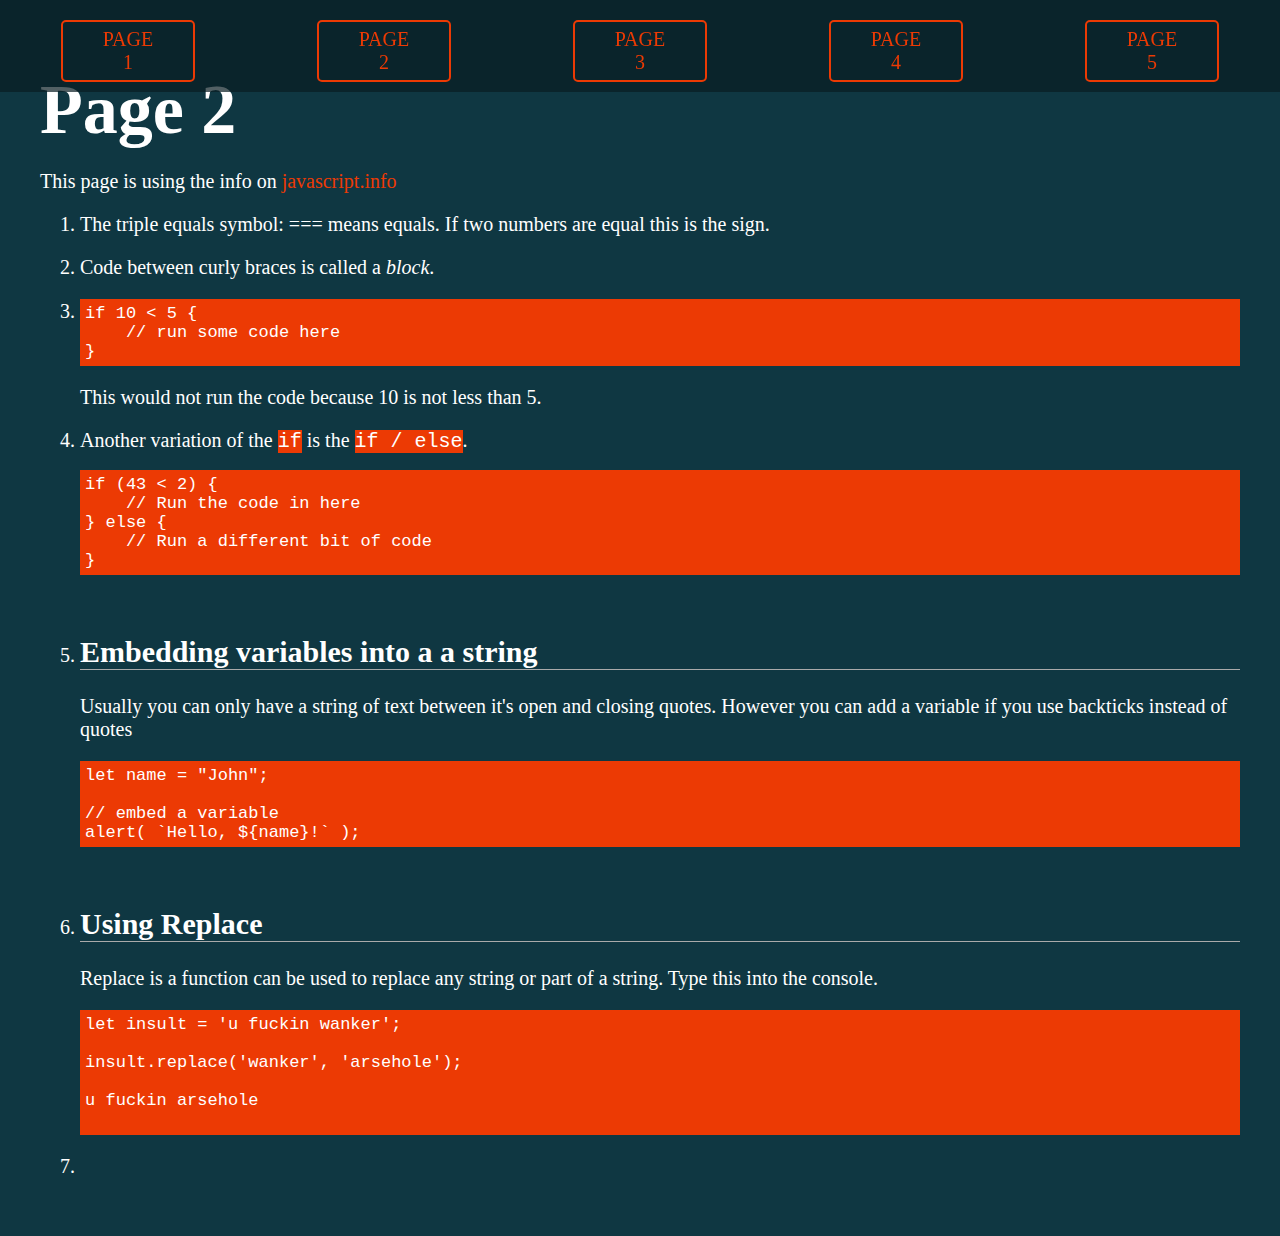
==== page2.html @ 7e4862bb "Hopefully all relevant files are here" ====
<!DOCTYPE html>
<html lang="en">

<head>
    <meta charset="UTF-8">
    <meta name="viewport" content="width=device-width, initial-scale=1.0">
    <meta http-equiv="X-UA-Compatible" content="ie=edge">
    <link rel="stylesheet" href="main.css">
    <script src="js/hidemenu.js"></script>
    <title>Page 2</title>
</head>

<body>
    <nav id="topmenu">
        <ul>
            <li><a href="index.html">page 1</a></li>
            <li><a href="page2.html">page 2</a></li>
            <li><a href="page3.html">page 3</a></li>
            <li><a href="page4.html">page 4</a></li>
            <li><a href="page5.html">page 5</a></li>
        </ul>
    </nav>
    <div class="container">
        <section class="one">
            <h1>Page 2</h1>

            <p>This page is using the info on <a href="https://www.javascript.info">javascript.info</a></p>

            <ol>
                <li>The triple equals symbol: === means equals. If two numbers are equal this is the sign.</li>
                <li>Code between curly braces is called a <em>block</em>.
                </li>
                <li>
                    <pre>if 10 &lt; 5 {
    // run some code here
}</pre>
                    <p>This would not run the code because 10 is not less than 5.</p>
                </li>
                <li>Another variation of the <code>if</code> is the <code>if / else</code>.
                    <pre>
if (43 < 2) {
    // Run the code in here
} else {
    // Run a different bit of code
}      </pre>
                </li>
                <li>
                    <h2>Embedding variables into a a string</h2>
                    <p>Usually you can only have a string of text between it's open and closing quotes. However you can
                        add a variable if you use backticks instead of quotes<p>
                            <pre>
let name = "John";

// embed a variable
alert( `Hello, ${name}!` );
</pre>
                </li>
                <li>
                    <h2>Using Replace</h2>
                    <p>Replace is a function can be used to replace any string or part of a string. Type this into the
                        console.</p>
                    <pre>
let insult = 'u fuckin wanker';

insult.replace('wanker', 'arsehole');

u fuckin arsehole
            </pre>
                </li>
                <li></li>
            </ol>


        </section>
    </div>

    <script>

        let name = 'John';
        let admin;
        alert(admin);
    </script>

</body>

</html>
---- main.css ----
*, *::before, *::after {
    box-sizing: border-box;
}

:root {
    --linkColor: rgb(236, 58, 4);
}

body {
    font-size: 20px;
    font-family: 'segoe ui';
    color: #fff;
    background: rgb(15, 55, 66);

    padding: 0;
    margin: 0;

}
.container {
    padding-top: 30px;
    margin: 2em;
}

h1 {
    font-size: 3.5em;
    margin: 0;
}
h2 {
    margin-top: 2em;
    border-bottom: solid 1px #aaa;
}

nav#topmenu {
    width: 100%;
    position: fixed;
    top: 0;
    transition: top .5s;
    background: rgba(8, 28, 34, .7)
}

nav#topmenu>ul {
    list-style-type: none;
    padding: 0;
    margin: .5em 0;
    display: flex;
    justify-content: space-around;
}

nav#topmenu li {
    /* flex: 1; */
    flex-basis: 9%;
}

nav#topmenu a {
    display: block;
    padding: .3em 2em;
    margin-top: 0.5em;
    text-align: center;
    text-transform: uppercase;
    /* background: #111; */
    border: solid var(--linkColor) 2px;
    border-radius: 5px;
    transition: .4s;
}
nav#topmenu a:hover {
    background: var(--linkColor);
    color: white;

}


a,
a:link,
a:visited {
    text-decoration: none;
    color: var(--linkColor);
}

pre,
code {
    background: var(--linkColor);
}
pre {
    padding: .3em;
    font-size: .85em;
}

.one {
    max-width: 1200px;
    margin: auto;
}

.one>ol>li {
    margin-bottom: 1em;
}



/* PAGES only in the body tag */

.p3 #content {
    display: none;
    border: solid 2px #fff;
    padding: 1em;
    border-radius: 18px;
    width: 55%;
}

.p3 #content :first-child {
    margin-top: 0;
}
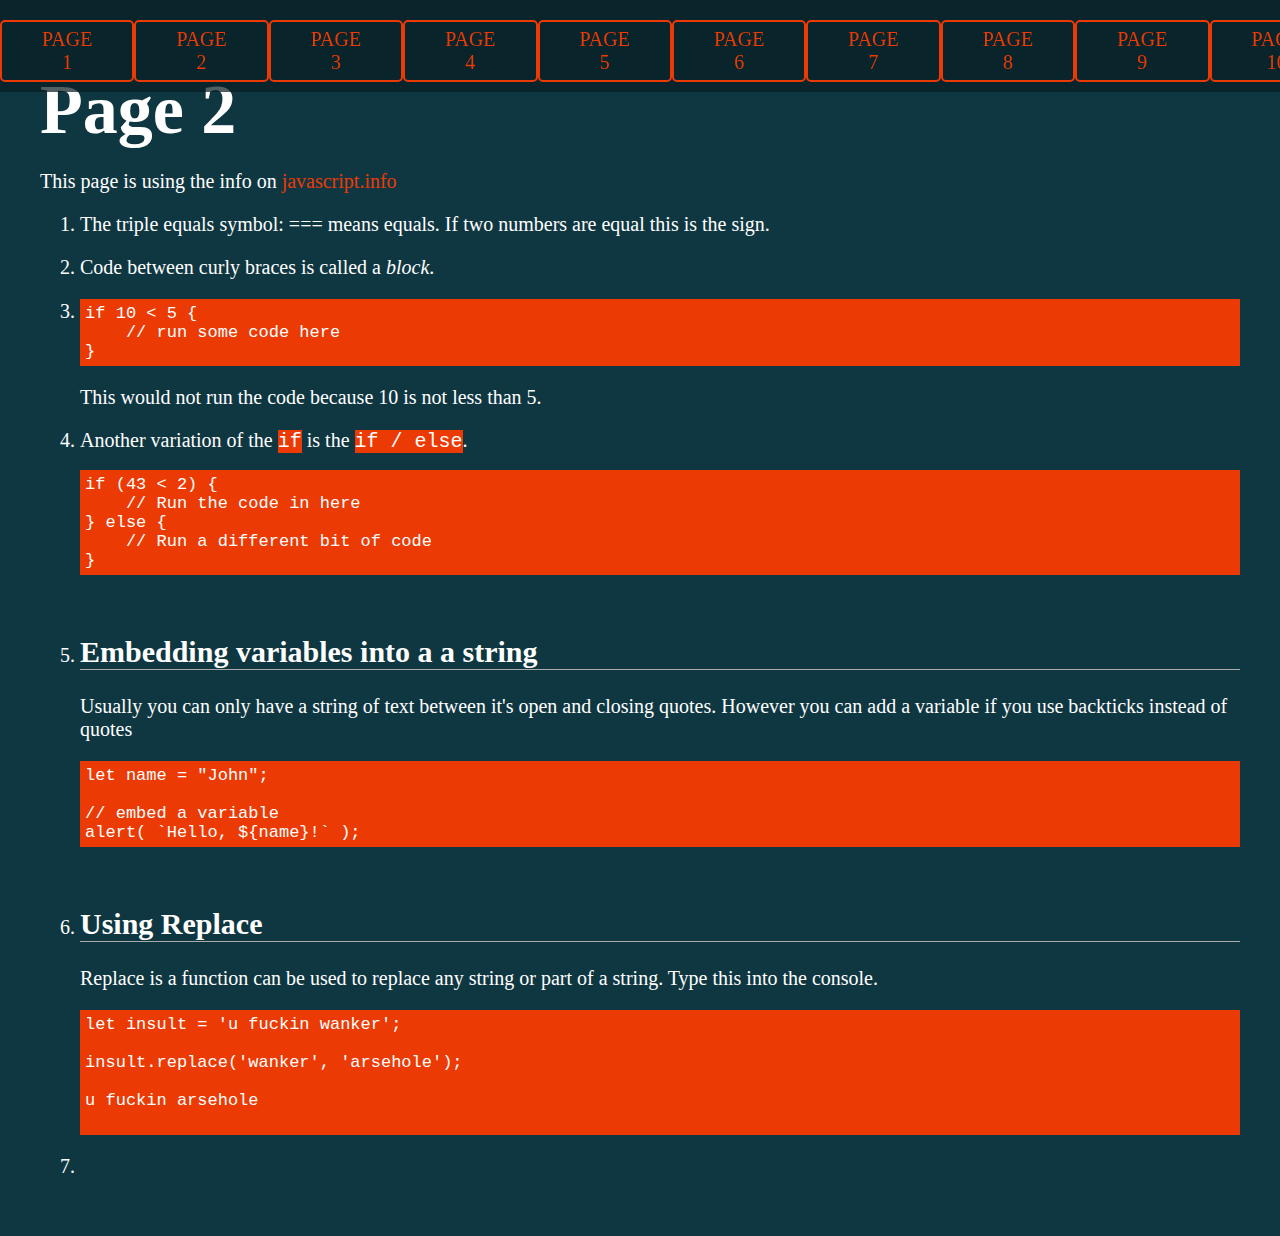
==== commit 8d3bbd69: "minor update" ====
--- a/page2.html
+++ b/page2.html
@@ -14,10 +14,15 @@
     <nav id="topmenu">
         <ul>
             <li><a href="index.html">page 1</a></li>
-            <li><a href="page2.html">page 2</a></li>
+            <li><a href="#">page 2</a></li>
             <li><a href="page3.html">page 3</a></li>
             <li><a href="page4.html">page 4</a></li>
             <li><a href="page5.html">page 5</a></li>
+            <li><a href="page6.html">page 6</a></li>
+            <li><a href="page7.html">page 7</a></li>
+            <li><a href="page8.html">page 8</a></li>
+            <li><a href="page9.html">page 9</a></li>
+            <li><a href="page10.html">page 10</a></li>
         </ul>
     </nav>
     <div class="container">
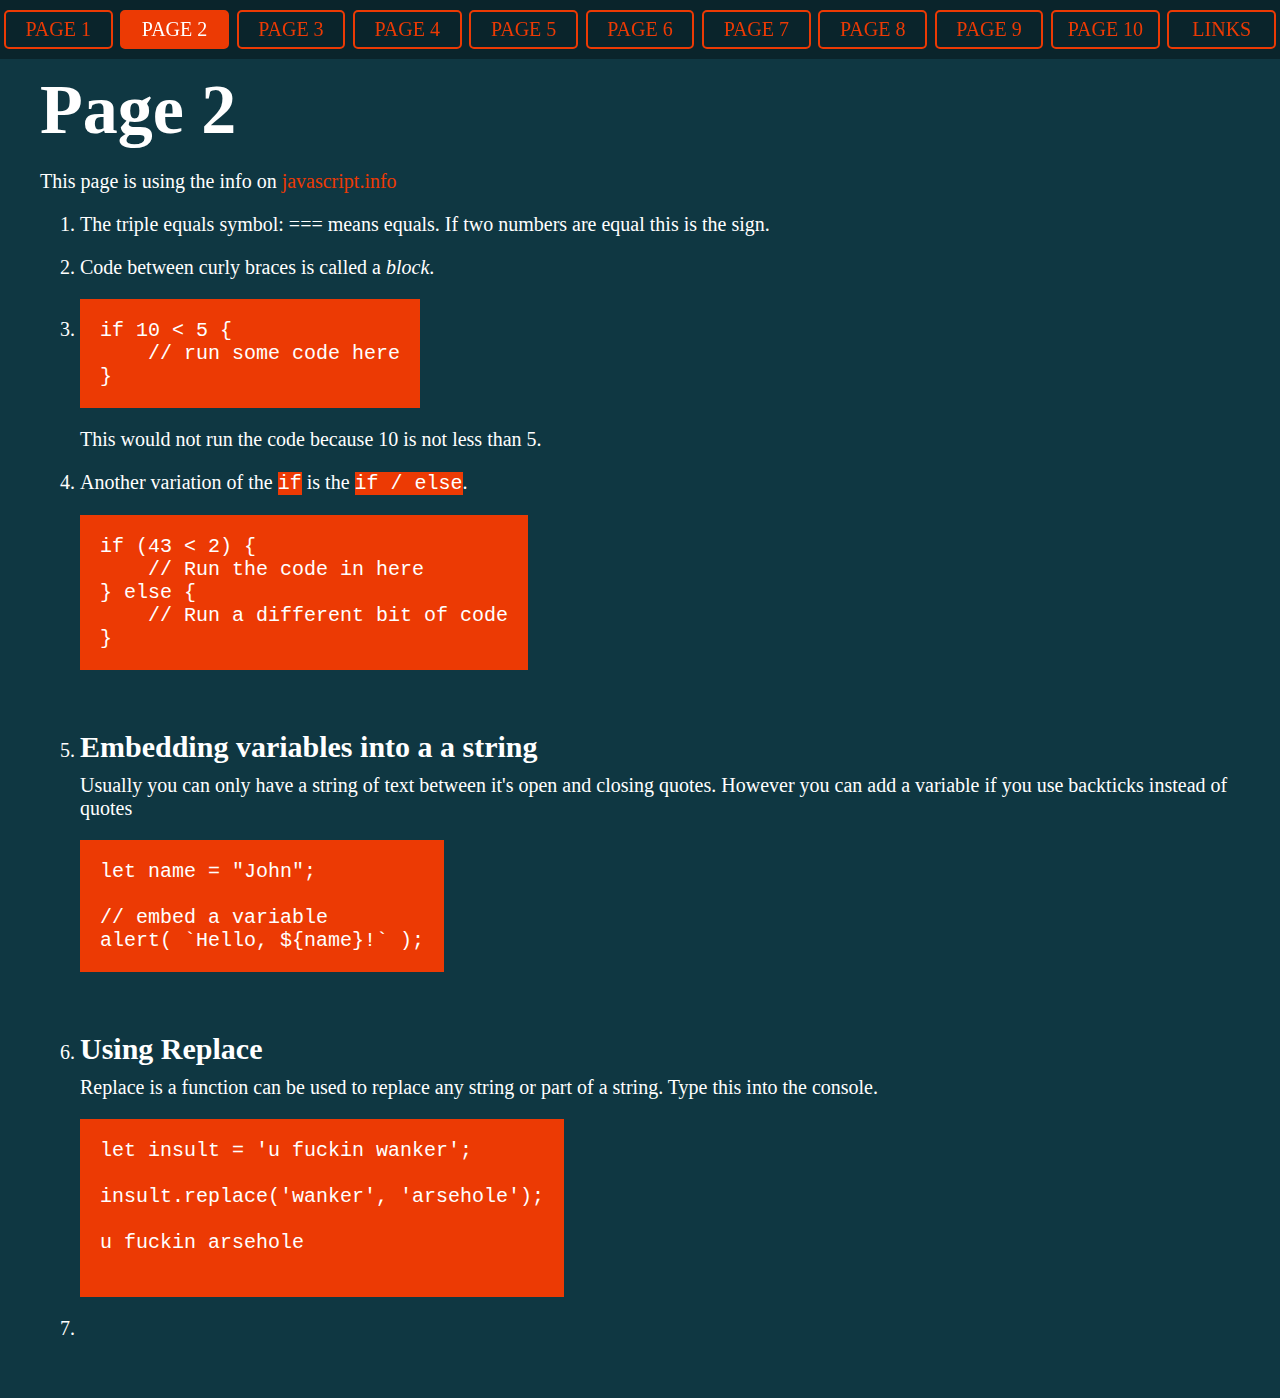
==== commit 53ea68f5: "Merge, with the other version JS Basics" ====
--- a/page2.html
+++ b/page2.html
@@ -5,7 +5,7 @@
     <meta charset="UTF-8">
     <meta name="viewport" content="width=device-width, initial-scale=1.0">
     <meta http-equiv="X-UA-Compatible" content="ie=edge">
-    <link rel="stylesheet" href="main.css">
+    <link rel="stylesheet" href="css/main.css">
     <script src="js/hidemenu.js"></script>
     <title>Page 2</title>
 </head>
@@ -23,6 +23,7 @@
             <li><a href="page8.html">page 8</a></li>
             <li><a href="page9.html">page 9</a></li>
             <li><a href="page10.html">page 10</a></li>
+            <li><a href="links.html">Links</a></li>
         </ul>
     </nav>
     <div class="container">
@@ -78,6 +79,7 @@
 
         </section>
     </div>
+    <!-- <script src="js/topmenu.js"></script> -->
 
     <script>
 
--- a/css/main.css
+++ b/css/main.css
@@ -0,0 +1,150 @@
+*, *::before, *::after {
+    box-sizing: border-box;
+}
+
+:root {
+    --linkColor: rgb(236, 58, 4);
+}
+
+body {
+    font-size: 20px;
+    font-family: 'segoe ui';
+    color: #fff;
+    background: rgb(15, 55, 66);
+
+    padding: 0;
+    margin: 0;
+
+}
+.container {
+    padding-top: 30px;
+    margin: 2em;
+}
+
+h1 {
+    font-size: 3.5em;
+    margin: 0;
+}
+
+h2 {
+    margin-top: 2em;
+    margin-bottom: 0;
+}
+h3 {
+    margin-top: 1.6em;
+    margin-bottom: 0;
+}
+
+h3 ~ p,
+h2 ~ p {
+    margin-top: 0.5em;
+}
+
+nav#topmenu {
+    width: 100%;
+    position: fixed;
+    top: 0;
+    transition: top .5s;
+    background: rgba(8, 28, 34, .7)
+}
+
+nav#topmenu>ul {
+    list-style-type: none;
+    padding: 0;
+    margin: .5em 0;
+    display: flex;
+    flex-wrap: wrap;
+    justify-content: space-around;
+}
+
+nav#topmenu li {
+    /* flex: 1; */
+    flex-basis: 8.5%;
+}
+
+nav#topmenu a {
+    display: grid;
+    padding: .3em .2em;
+    margin: auto;
+    text-align: center;
+    text-transform: uppercase;
+    /* background: #111; */
+    border: solid var(--linkColor) 2px;
+    border-radius: 5px;
+    transition: .4s;
+}
+nav#topmenu a:hover {
+    background: var(--linkColor);
+    color: white;
+}
+nav#topmenu a[href="#"] {
+    background: var(--linkColor);
+    color: #fff;
+}
+
+
+a,
+a:link,
+a:visited {
+    text-decoration: none;
+    color: var(--linkColor);
+}
+
+pre,
+code {
+    background: var(--linkColor);
+}
+pre {
+    padding: 1em;
+    width: min-content;
+    /* display: inline-block; */
+    /* font-size: .85em; */
+}
+
+.one>ol>li {
+    margin-bottom: 1em;
+}
+
+.buttondiv {
+    display: inline-block;
+    padding: 1em;
+    background: fuchsia;
+    color: #fff;
+    border-radius: 8px;
+    font-weight: bold;
+    transition: .5s;
+}
+.buttondiv:hover {
+    background: #fff;
+    color: fuchsia;
+    cursor: pointer;
+}
+
+
+/* PAGES only in the body tag */
+
+.p3 #content {
+    display: none;
+    border: solid 2px #fff;
+    padding: 1em;
+    border-radius: 18px;
+    width: 55%;
+}
+
+.p3 #content :first-child {
+    margin-top: 0;
+}
+
+.shoutout {
+    display: flex;
+}
+.shout {
+    /* display: flex; */
+    color: fuchsia;
+    border: solid 3px;
+    padding: 1em;
+    font-size: 1.6em;
+    max-width: 
+    /* width: min-content;
+    min-width: 100%; */
+}
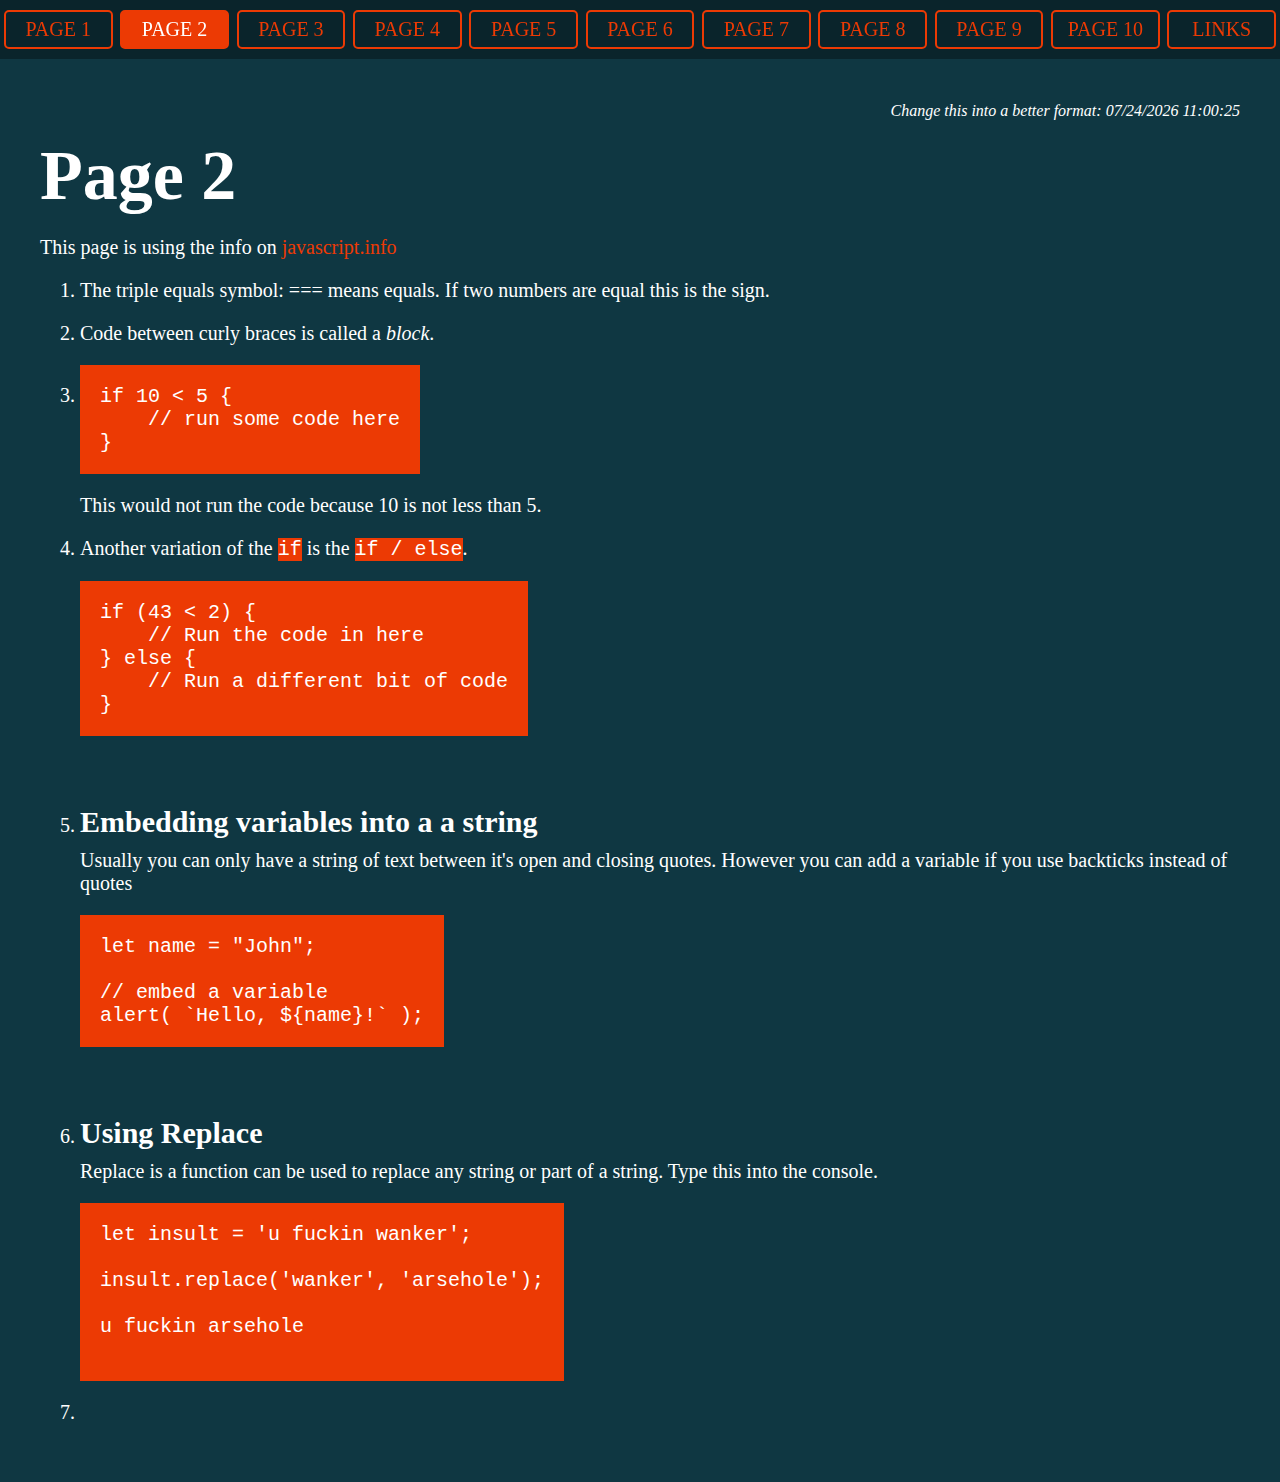
==== commit cfc59b99: "general update after merge w js-basics" ====
--- a/page2.html
+++ b/page2.html
@@ -7,6 +7,7 @@
     <meta http-equiv="X-UA-Compatible" content="ie=edge">
     <link rel="stylesheet" href="css/main.css">
     <script src="js/hidemenu.js"></script>
+    <script src="js/date.js" defer></script>
     <title>Page 2</title>
 </head>
 
@@ -15,12 +16,12 @@
         <ul>
             <li><a href="index.html">page 1</a></li>
             <li><a href="#">page 2</a></li>
-            <li><a href="page3.html">page 3</a></li>
+            <li><a href="page3.html" title="Toggle switch">page 3</a></li>
             <li><a href="page4.html">page 4</a></li>
-            <li><a href="page5.html">page 5</a></li>
-            <li><a href="page6.html">page 6</a></li>
-            <li><a href="page7.html">page 7</a></li>
-            <li><a href="page8.html">page 8</a></li>
+            <li><a href="page5.html" title="Nodes and the DOM">page 5</a></li>
+            <li><a href="page6.html" title="Arrays">page 6</a></li>
+            <li><a href="page7.html" title="Objects">page 7</a></li>
+            <li><a href="page8.html" title="Functions">page 8</a></li>
             <li><a href="page9.html">page 9</a></li>
             <li><a href="page10.html">page 10</a></li>
             <li><a href="links.html">Links</a></li>
@@ -28,6 +29,7 @@
     </nav>
     <div class="container">
         <section class="one">
+            <P id="modified"></P>
             <h1>Page 2</h1>
 
             <p>This page is using the info on <a href="https://www.javascript.info">javascript.info</a></p>
@@ -81,6 +83,8 @@
     </div>
     <!-- <script src="js/topmenu.js"></script> -->
 
+
+    <script src="js/date.js"></script>
     <script>
 
         let name = 'John';
--- a/css/main.css
+++ b/css/main.css
@@ -27,7 +27,7 @@
 }
 
 h2 {
-    margin-top: 2em;
+    margin-top: 2.3em;
     margin-bottom: 0;
 }
 h3 {
@@ -64,6 +64,7 @@
 
 nav#topmenu a {
     display: grid;
+    height: 100%;
     padding: .3em .2em;
     margin: auto;
     text-align: center;
@@ -120,6 +121,13 @@
     cursor: pointer;
 }
 
+#modified {
+    text-align: right;
+    font-style: italic;
+    font-size: .8em;
+    margin-top: 2em;
+}
+
 
 /* PAGES only in the body tag */
 
